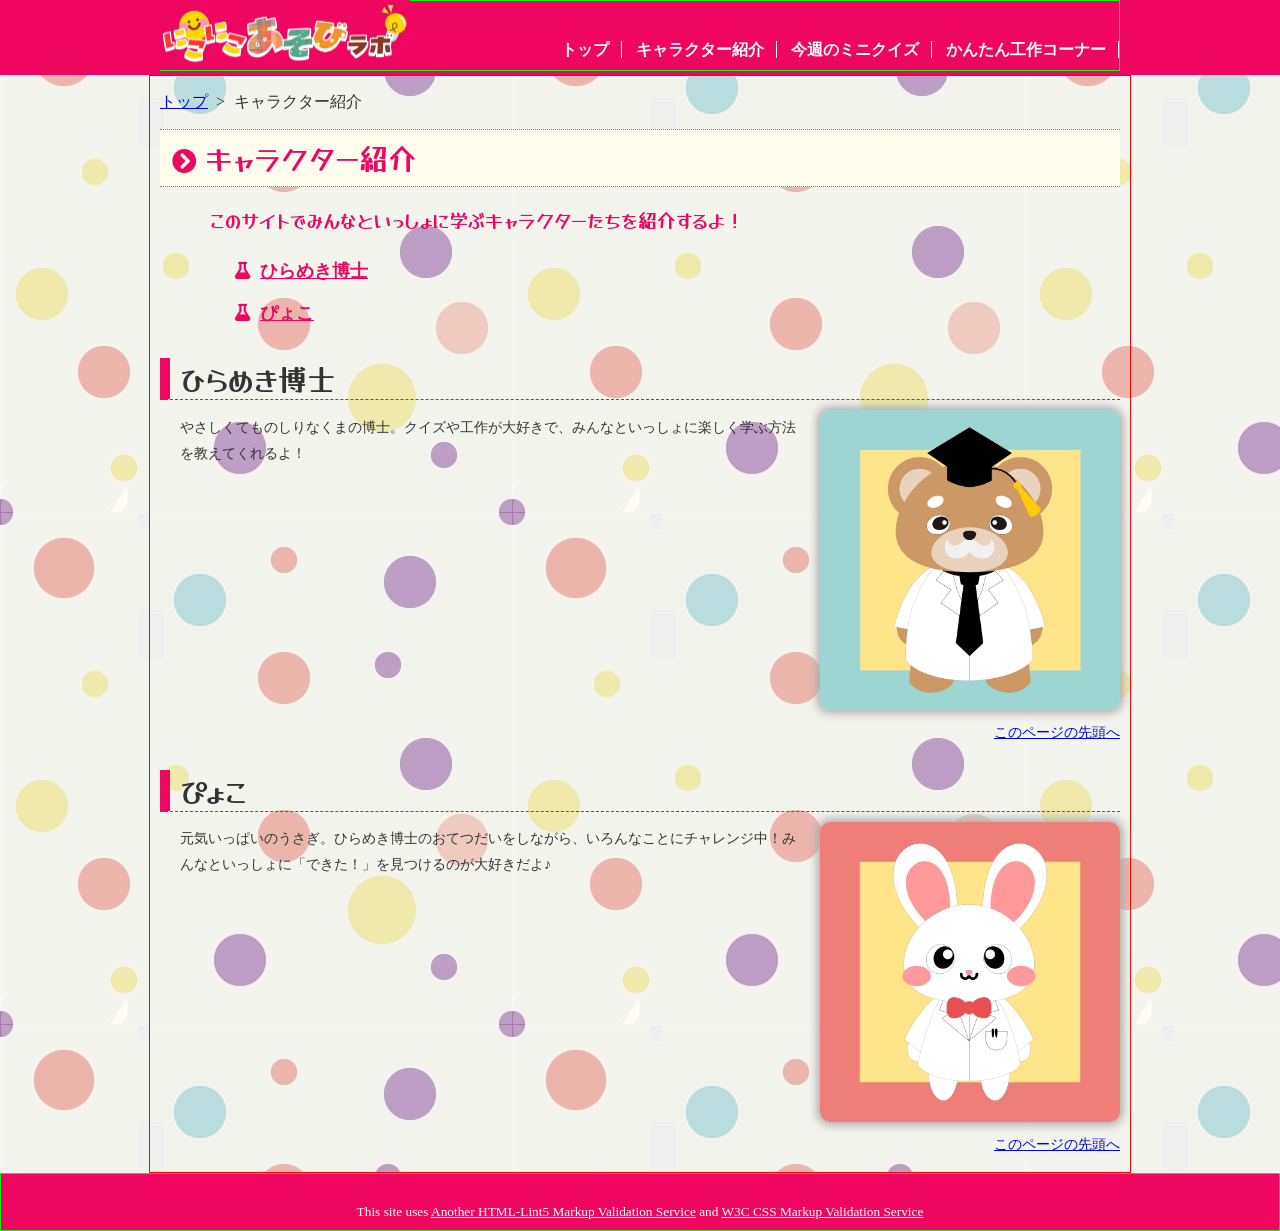
==== contents1.html @ 0b374535 "Add files via upload" ====
<!DOCTYPE html>
<html lang="ja">

<head>
    <meta charset="UTF-8">
    <title>にこにこあそびラボ：キャラクター紹介</title>
    <link rel="stylesheet" href="css/mystyle.css">
    <link rel="preconnect" href="https://fonts.googleapis.com">
    <link rel="preconnect" href="https://fonts.gstatic.com" crossorigin>
    <link rel="stylesheet"
        href="https://fonts.googleapis.com/css2?family=Mochiy+Pop+One&family=Yusei+Magic&display=swap">
    <link href="https://use.fontawesome.com/releases/v5.6.1/css/all.css" rel="stylesheet">
    <meta name="description" content="キャラクター紹介は・・・">
    <meta name="viewport" content="width=device-width">
</head>

<body>
    <header>
        <div class="header-in">
            <a href="index.html">
                <img id="pagetop" src="image/logo.png" width="250" height="70.25" alt="にこにこあそびラボ">
            </a>
            <nav>
                <ul>
                    <li><a href="index.html">トップ</a></li>
                    <li><a href="contents1.html">キャラクター紹介</a></li>
                    <li><a href="contents2.html">今週のミニクイズ</a></li>
                    <li><a href="contents3.html">かんたん工作コーナー</a></li>
                </ul>
            </nav>
        </div>
    </header>
    <article class="page">
        <ol class="ol-flow">
            <li><a href="index.html">トップ</a>&nbsp;&nbsp;&gt;</li>
            <li>キャラクター紹介</li>
        </ol>
        <h1 class="contents-h1">キャラクター紹介</h1>
        <p class="contents1-p">このサイトでみんなといっしょに学ぶキャラクターたちを紹介するよ！</p>
        <ul class="contents1-list">
            <li><a href="#contents1-1">ひらめき博士</a></li>
            <li><a href="#contents1-2">ぴょこ</a></li>
        </ul>
        <section>
            <h2 id="contents1-1">ひらめき博士</h2>
            <img class="contents1-img" src="image/character1.jpg" width="300" height="300" alt="くま博士のイラスト">
            <p>やさしくてものしりなくまの博士。クイズや工作が大好きで、みんなといっしょに楽しく学ぶ方法を教えてくれるよ！</p>
            <p class="sentou"><a href="#pagetop">このページの先頭へ</a></p>
        </section>
        <section>
            <h2 id="contents1-2">ぴょこ</h2>
            <img class="contents1-img" src="image/character2.jpg" width="300" height="300" alt="ひよこ冒険者のイラスト">
            <p>元気いっぱいのうさぎ。ひらめき博士のおてつだいをしながら、いろんなことにチャレンジ中！みんなといっしょに「できた！」を見つけるのが大好きだよ♪</p>
            <p class="sentou"><a href="#pagetop">このページの先頭へ</a></p>
        </section>
    </article>
    <footer>
        <br><small>This site uses <a href="&https://www.htmllint.net/html-lint/htmllint.html#" target="_blank"> Another
                HTML-Lint5 Markup Validation Service</a>
            and <a href="https://jigsaw.w3.org/css-validator/#validate_by_upload" target="_blank"> W3C CSS Markup
                Validation Service</a></small>
    </footer>
</body>

</html>
---- css/mystyle.css ----
@charset "utf-8";

body {
    background-image: url(../image/image_back.jpg);
    color: #333;
    margin: 0;
    padding: 0;
}

header {
    background-color: #EE0660;
    color: #ffffff;
}

.header-in {
    width: 960px;
    height: 75px;
    margin-left: auto;
    margin-right: auto;
}

header img {
    float: left;
}

nav ul {
    font-weight: bold;
    text-align: right;
    padding-top: 35px;
    padding-bottom: 5px;
    margin: 0;
    border: 1px solid lime;
}

nav ul a {
    text-decoration: none;
    color: #ffffff;
}

nav ul a:hover {
    color: #FFD802;
}

nav ul a:active {
    color: #FF3636;
}

nav li {
    display: inline;
    padding-left: 10px;
    padding-right: 12px;
    border-right: 1px solid #ffffff;
}

article {
    position: relative;
    clear: both;
    width: 960px;
    margin-left: auto;
    margin-right: auto;
    border: 1px solid red;
}

p {
    font-size: 90%;
    line-height: 1.8;
    padding-left: 20px;
}

h1 {
    font-size: 180%;
    font-family: "Mochiy Pop One", sans-serif;
    font-weight: 400;
    font-style: normal;
    margin-top: 0px;
}

h2 {
    font-size: 180%;
    border-bottom: 1px dashed #EE0660;
    border-left: 10px solid #EE0660;
    padding-left: 10px;
    font-family: "Yusei Magic", sans-serif;
    font-weight: 400;
    font-style: normal;
    margin-bottom: 10px;
}

h3 {
    font-family: "Yusei Magic", sans-serif;
    font-weight: 500;
    font-style: normal;
    font-size: 150%;
    /*文字色*/
    padding: 0.5em;
    /*文字周りの余白*/
    display: inline-block;
    /*おまじない*/
    line-height: 1.2;
    /*行高*/
    background: #F5D430;
    /*背景色*/
    vertical-align: middle;
    border-radius: 25px 0px 0px 25px;
    /*左側の角を丸く*/
    margin-bottom: 1px;
}

h3:before {
    content: '●';
    color: #f3f4ee;
    margin-right: 8px;
}

h3 a {
    color: #EE0660;
}

h3 a:hover {
    color: #C60EDA;
}

.catch {
    position: absolute;
    top: 20px;
    left: 30px;
    color: #ffffff;
    text-shadow: 0px 5px 10px #000000;
    border: 1px solid red;
}

.catch-p {
    font-size: 110%;
    border: 1px solid red;
}

ul {
    list-style-type: none;
    padding-left: 0;
    line-height: 1.8;
    font-size: 100%;
}

ul time {
    border-radius: 10px;
    background-color: #999999;
    color: #ffffff;
    font-size: 90%;
    padding-left: 5px;
    padding-right: 5px;
    margin-right: 5px;
}

.index-section {
    color: black;
}

.red {
    color: #EE0660;
}

footer {
    text-align: center;
    border: 1px solid lime;
    background-color: #EE0660;
    color: #fff;
    padding-top: 10px;
    padding-bottom: 10px;
}

footer a {
    text-decoration: underline;
    color: #ffffff;
}

.page {
    padding-left: 10px;
    padding-right: 10px;
}

.ol-flow {
    padding-left: 0;
}

.ol-flow li {
    display: inline;
    margin-right: 5px;
}

.contents-h1 {
    position: relative;
    /*相対位置*/
    padding: 8px 8px 8px 45px;
    /*アイコン分のスペース*/
    line-height: 1.4;
    /*行高*/
    color: #EE0660;
    /*文字色*/
    border-top: dotted 1px gray;
    border-bottom: dotted 1px gray;
    background: #fffeee;
    font-family: "Yusei Magic", sans-serif;
    font-weight: 400;
    font-style: normal;
}

.contents-h1:before {
    font-family: "Font Awesome 5 Free";
    /*忘れずに*/
    content: "\f138";
    /*アイコンのユニコード*/
    font-weight: 900;
    position: absolute;
    /*絶対位置*/
    font-size: 85%;
    /*サイズ*/
    left: 12px;
    /*アイコンの位置*/
    top: 14px;
    /*アイコンの位置*/
    color: #EE0660;
    /*アイコン色*/
}

.contents1-p {
    color: #EE0660;
    font-family: "Yusei Magic", sans-serif;
    font-weight: 400;
    font-size: 120%;
    padding-left: 50px;
    line-height: 1.0;
}

.contents1-list {
    font-weight: bold;
    padding: 0px 0px 0px 100px;
    position: relative;
    font-size: 110%;
}

.contents1-list li {
    line-height: 1.5;
    padding: 8px 0;
    list-style-type: none !important;
    /*ポチ消す*/
}

.contents1-list li:before {
    font-family: "Font Awesome 5 Free";
    font-weight: 900;
    content: '\f0c3';
    /*アイコン種類*/
    position: absolute;
    left: 75px;
    /*左端からのアイコンまで*/
    color: #EE0660;
    /*アイコン色*/
}

.contents1-list a {
    color: #EE0660;
}

.contents1-img {
    box-shadow: 0px 0px 10px 3px #aaaaaa;
    border-radius: 10px;
    float: right;
    margin-left: 20px;
    margin-bottom: 10px;
}

.sentou {
    clear: both;
    text-align: right;
}

.contents2-box {
    position: relative;
    padding: 8px 16px;
    margin: 32px 0;
    font-weight: bold;
    color: #C60EDA;
    /*文字色*/
    border: solid 3px #C60EDA;
    /*線*/
    border-radius: 10px;
    /*角の丸み*/
}

.contents2-box .box-title {
    font-family: "Yusei Magic", sans-serif;
    position: absolute;
    display: inline-block;
    top: -13px;
    left: 10px;
    padding: 0 9px;
    line-height: 1;
    font-size: 30px;
    background: #F3F4EE;
    color: #C60EDA;
    letter-spacing: 3px;
}

.contents2-box p {
    font-family: "Yusei Magic", sans-serif;
    font-weight: 400;
    font-size: 130%;
    color: #333;
    margin: 20px 0 0 10px;
    padding: 0;
}

.accordion {
    max-width: 500px;
    margin-bottom: 7px;
    border-bottom: 2px solid #C60EDA;
}

.accordion summary {
    display: flex;
    justify-content: space-between;
    align-items: center;
    position: relative;
    padding: 8px 32px;
    color: #C60EDA;
    font-weight: 600;
    cursor: pointer;
    font-family: "Yusei Magic", sans-serif;
    font-size: 150%;
}

.accordion summary::-webkit-details-marker {
    display: none;
}

.accordion summary::after {
    transform: translateY(-25%) rotate(45deg);
    width: 7px;
    height: 7px;
    margin-left: 10px;
    border-bottom: 5px solid #C60EDA;
    border-right: 5px solid #C60EDA;
    content: '';
    transition: transform .3s;
}

.accordion[open] summary::after {
    transform: rotate(225deg);
}

.accordion p {
    transform: translateY(-10px);
    color: #333333;
    transition: transform .5s, opacity .5s;
}

.accordion[open] p {
    transform: none;
    opacity: 1;
}

.accordion img {
    position: absolute;
    margin-left: 30px;
}

.chat {
    display: flex;
    flex-wrap: wrap;
}

/* 左の吹き出し */
.chat.left {
    flex-direction: row;
    /* 左から右に並べる */
}

/* 右の吹き出し */
.chat.right {
    flex-direction: row-reverse;
    /* 右から左に並べる */
}

/* 吹き出しの入力部分の作成 */
.chatting {
    position: relative;
    display: inline-block;
    /* 吹き出しが文字幅に合わせます */
    margin: 20px 0px 50px 100px;
    padding: 0px 20px 0px 0px;
    color: #333;
    font-size: 18px;
    text-align: left;
    /*テキストの位置*/
    border-radius: 12px;
    /*吹き出しの丸み具合*/
    line-height: 1.5;
}

.chatting.kuma {
    background: #9dd5d3;
    /*吹き出しのカラー*/
}

.chatting.usagi {
    background: #ee7e78;
    /*吹き出しのカラー*/
}

/* 吹き出しの三角部分の作成 */
.chatting::after {
    content: "";
    border: 15px solid transparent;
    position: absolute;
    top: 15px;
    /*三角部分の高さ*/
}

.left .chatting::after {
    left: -25px;
    /*左側の三角部分の位置を変更*/
    border-right: 15px solid #9dd5d3;
    border-bottom: 15px solid #9dd5d3;
}

.right .chatting::after {
    right: -25px;
    /*右側の三角部分の位置を変更*/
    border-left: 15px solid #ee7e78;
    border-bottom: 15px solid #ee7e78;
}

/* アイコンの作成 */
.chat figure img {
    border-radius: 50%;
    /*丸の設定*/
    border: 1px solid #333;
    /*アイコンの枠のカラーと太さはここで変更*/
    margin: 0;
}

.chatting p {
    width: 200px;
}

.chat-text {
    margin-right: auto;
    margin-left: auto;
}

.icon-name {
    font-size: 80%;
    text-align: center;
}

.contents3-h2 {
    border-bottom: 1px dashed #EE8F00;
    border-left: 10px solid #EE8F00;
}

.contents3-list {
    border: 2px solid #ee8f00;
    width: 300px;
    margin: 30px 0px;
}

.contents3-list div {
    display: flex;
    justify-content: center;
    align-items: center;
    margin: 0;
    padding: 10px 0;
    background-color: #ee8f00;
    color: #fff;
    font-weight: 600;
    font-size: 110%;
}

.contents3-list ol {
    margin: 0;
    padding: 8px;
    counter-reset: number;
    list-style-type: none !important;
}

.contents3-list li {
    position: relative;
    padding-left: 30px;
    padding: 7px 7px 7px 100px;
    line-height: 24px;
}

.contents3-list li:before {
    /* 数字をつける */
    position: absolute;
    counter-increment: number;
    content: counter(number);
    /* 数字のデザイン */
    display: inline-block;
    background-color: #ee8f00;
    color: #fff;
    font-family: 'Avenir', 'Arial Black', 'Arial', sans-serif;
    font-weight: bold;
    font-size: 13px;
    border-radius: 50%;
    left: 70px;
    width: 23px;
    height: 23px;
    line-height: 23px;
    text-align: center;
    /* 上下中央寄せ */
    top: 50%;
    -webkit-transform: translateY(-50%);
    transform: translateY(-50%);
}

.contents3-list li::marker {
    color: #ee8f00;
    font-size: 18px;
}

.contents3-list a {
    text-decoration: underline;
    color: #ee8f00;
}

.contents3-1-img {
    box-shadow: 0px 0px 10px 3px #aaaaaa;
    border-radius: 10px;
    float: right;
    margin-top: 100px;
}

.contents3-2-img {
    box-shadow: 0px 0px 10px 3px #aaaaaa;
    border-radius: 10px;
    float: right;
    margin-top: 10px;
}

.contents3 p {
    margin-bottom: 250px;
    width: 650px;
}

.contents3-a .chatting {
    position: relative;
    display: inline-block;
    /* 吹き出しが文字幅に合わせます */
    margin: 0;
    margin-bottom: 100px;
    padding: 0px 20px 0px 0px;
    color: #333;
    font-size: 18px;
    text-align: left;
    /*テキストの位置*/
    border-radius: 12px;
    /*吹き出しの丸み具合*/
    line-height: 1.5;
}

.left2 .chatting::after {
    left: -25px;
    /*左側の三角部分の位置を変更*/
    border-right: 15px solid #ee7e78;
    border-bottom: 15px solid #ee7e78;
}

/* 959px以下の場合 */
@media (max-width: 990px) {
    nav ul {
        text-align: left;
        padding: 0;
        margin-left: 10px;
        border: 1px solid lime;
    }

    header img {
        float: none;
        padding-left: 5px;
    }

    article {
        width: auto;
    }

    article img {
        max-width: 100%;
        height: auto;
    }

    .header-in {
        width: auto;
        height: 105px;
    }
}

/* 600px以下の場合 */
@media(max-width: 600px) {
    nav li {
        font-size: 80%;
        padding-left: 2px;
        padding-right: 2px;
    }

    footer {
        font-size: 75%;
    }

    .catch {
        top: 5px;
        left: 10px;
    }

    .point-img {
        float: none;
    }

    .header-in {
        width: auto;
    }
}
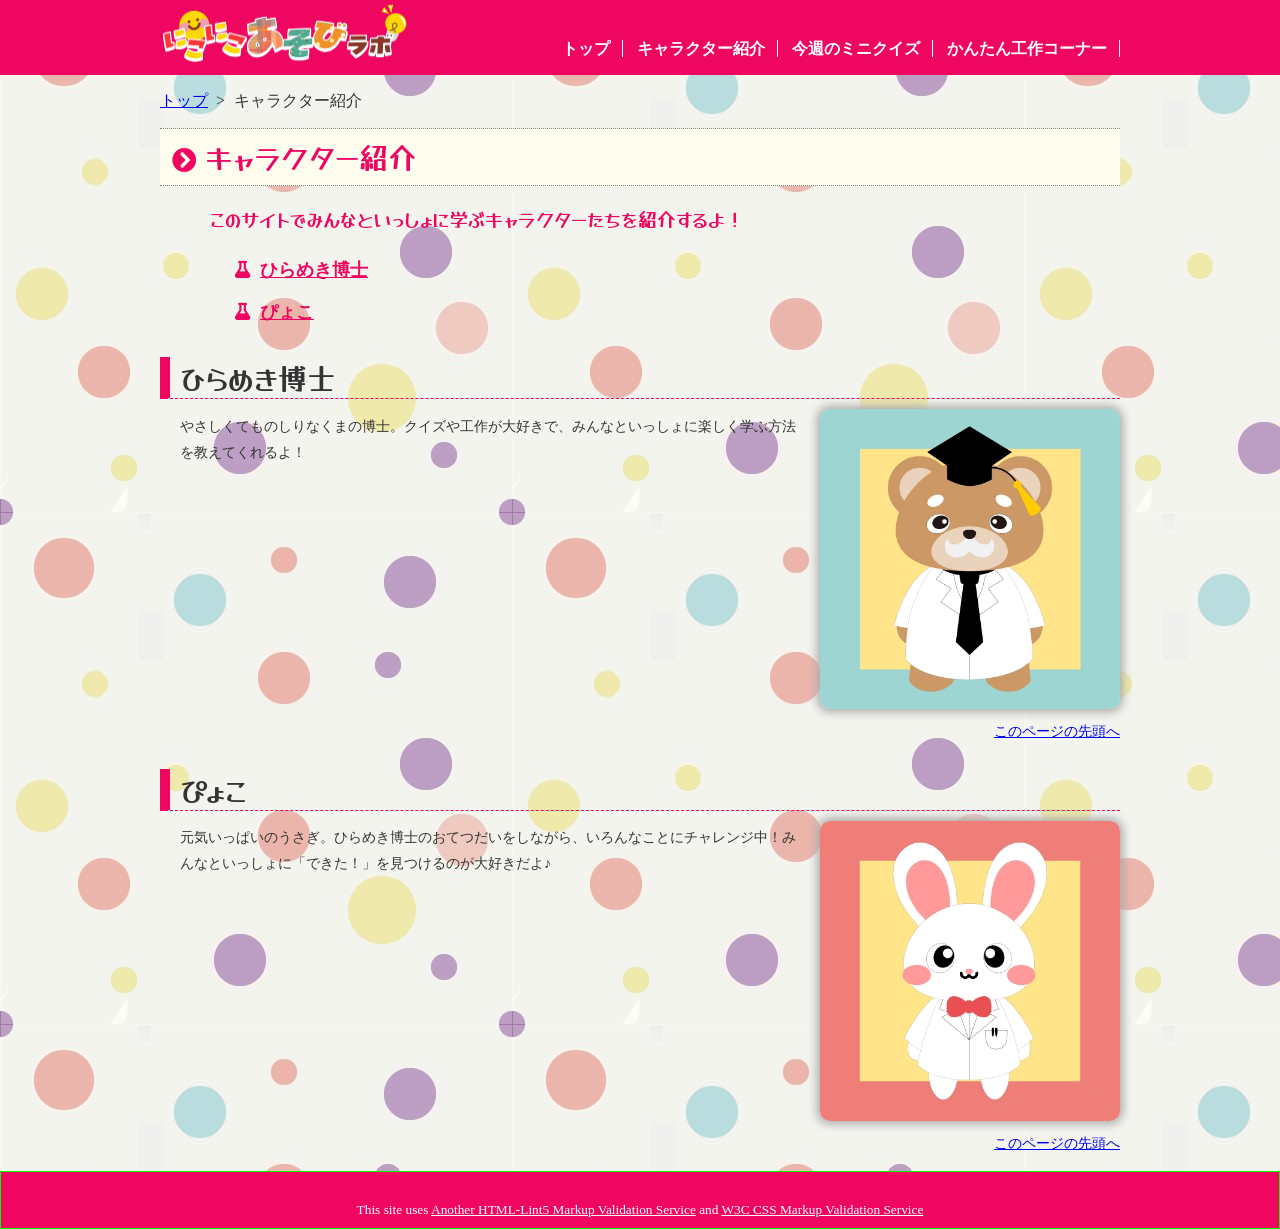
==== commit f33c4f3a: "Update contents1.html" ====
--- a/contents1.html
+++ b/contents1.html
@@ -24,7 +24,7 @@
                 <ul>
                     <li><a href="index.html">トップ</a></li>
                     <li><a href="contents1.html">キャラクター紹介</a></li>
-                    <li><a href="contents2.html">今週のミニクイズ</a></li>
+                    <li><a href="contents2-2.html">今週のミニクイズ</a></li>
                     <li><a href="contents3.html">かんたん工作コーナー</a></li>
                 </ul>
             </nav>
@@ -62,4 +62,4 @@
     </footer>
 </body>
 
-</html>+</html>
--- a/css/mystyle.css
+++ b/css/mystyle.css
@@ -29,7 +29,6 @@
     padding-top: 35px;
     padding-bottom: 5px;
     margin: 0;
-    border: 1px solid lime;
 }
 
 nav ul a {
@@ -49,7 +48,7 @@
     display: inline;
     padding-left: 10px;
     padding-right: 12px;
-    border-right: 1px solid #ffffff;
+    border-right: 1px solid #fff;
 }
 
 article {
@@ -58,7 +57,6 @@
     width: 960px;
     margin-left: auto;
     margin-right: auto;
-    border: 1px solid red;
 }
 
 p {
@@ -126,12 +124,10 @@
     left: 30px;
     color: #ffffff;
     text-shadow: 0px 5px 10px #000000;
-    border: 1px solid red;
 }
 
 .catch-p {
     font-size: 110%;
-    border: 1px solid red;
 }
 
 ul {
@@ -152,7 +148,7 @@
 }
 
 .index-section {
-    color: black;
+    color: #000000;
 }
 
 .red {
@@ -566,13 +562,43 @@
     border-bottom: 15px solid #ee7e78;
 }
 
+.pagination-2 {
+    display: flex;
+    justify-content: center;
+    align-items: center;
+    gap: 0 8px;
+    list-style-type: none;
+    padding: 0;
+}
+
+.pagination-2 a {
+    box-sizing: border-box;
+    display: flex;
+    justify-content: center;
+    align-items: center;
+    width: 2em;
+    height: 2em;
+    border-radius: 1px;
+    color: #C60EDA;
+}
+
+.pagination-2 a:not(:hover) {
+    text-decoration: none;
+}
+
+.pagination-2 .current a {
+    background-color: #C60EDA;
+    color: #fff;
+    pointer-events: none;
+}
+
+
 /* 959px以下の場合 */
 @media (max-width: 990px) {
     nav ul {
         text-align: left;
         padding: 0;
         margin-left: 10px;
-        border: 1px solid lime;
     }
 
     header img {
